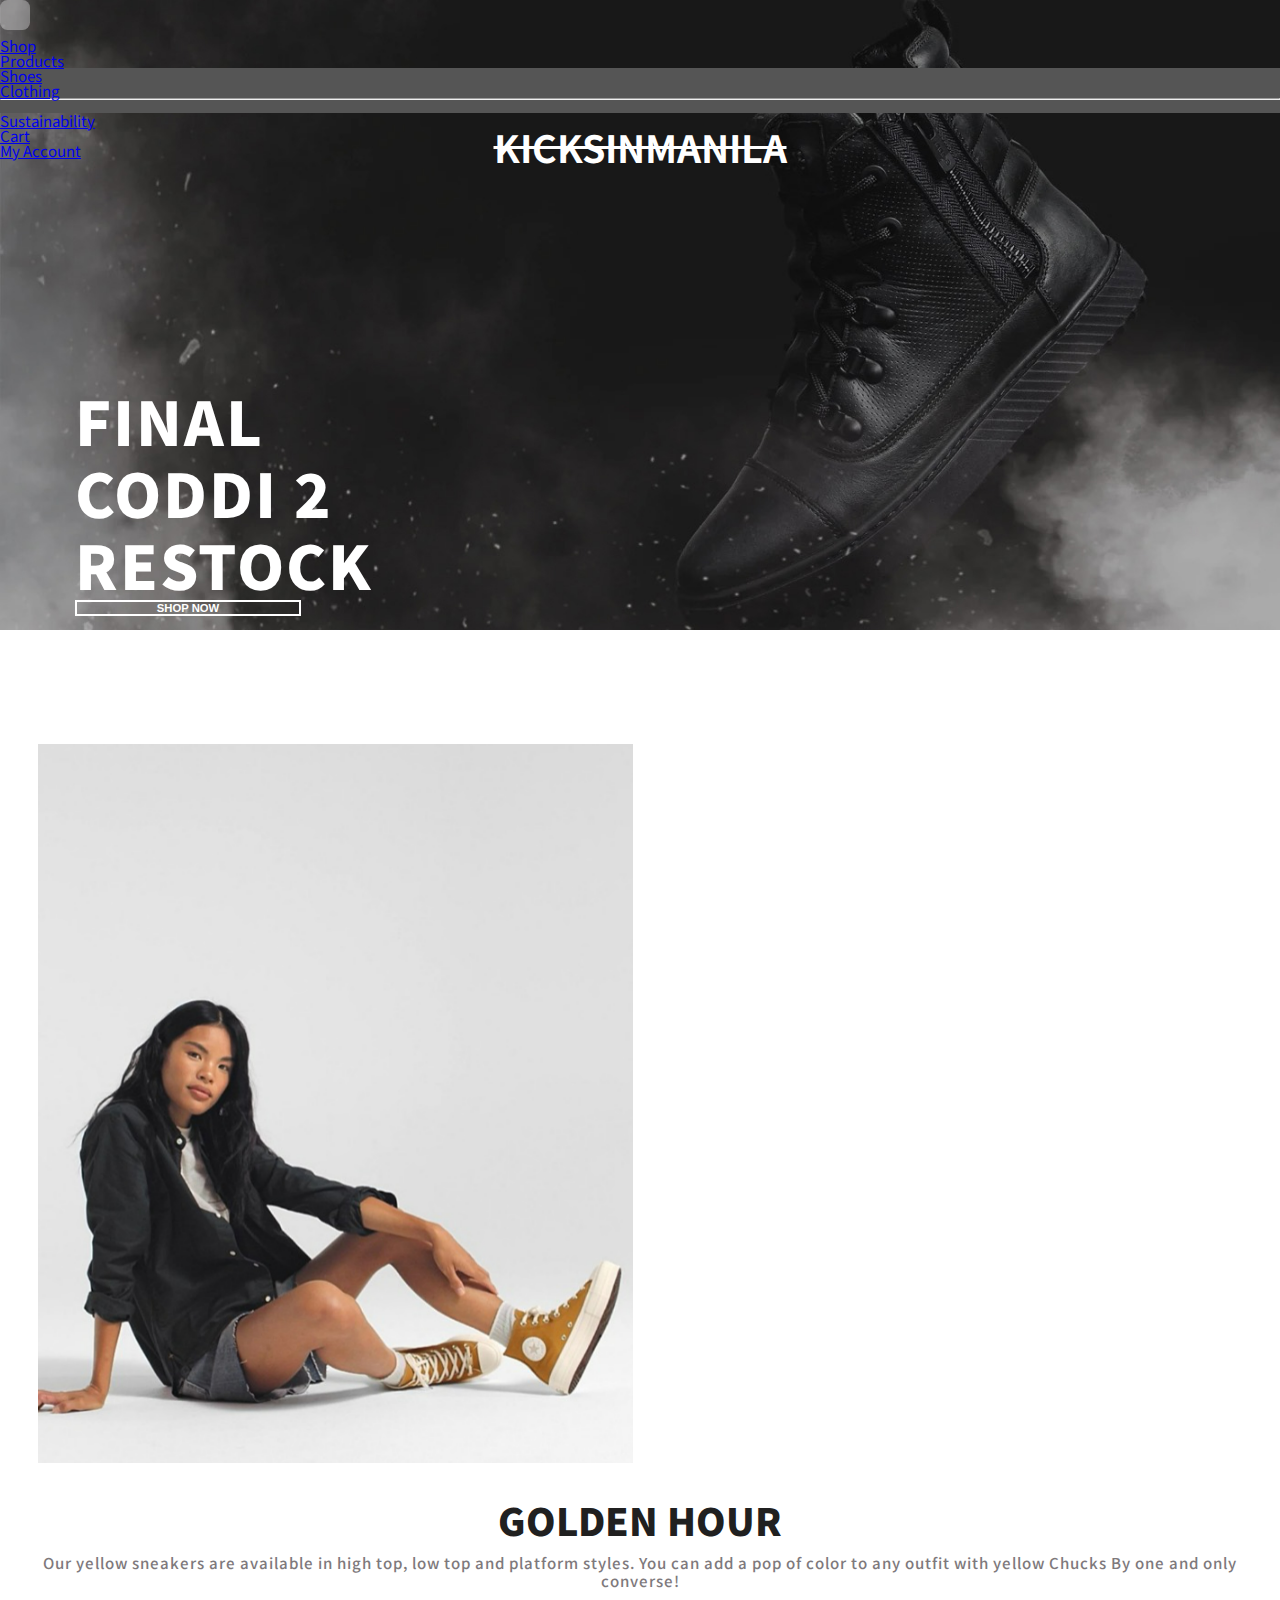
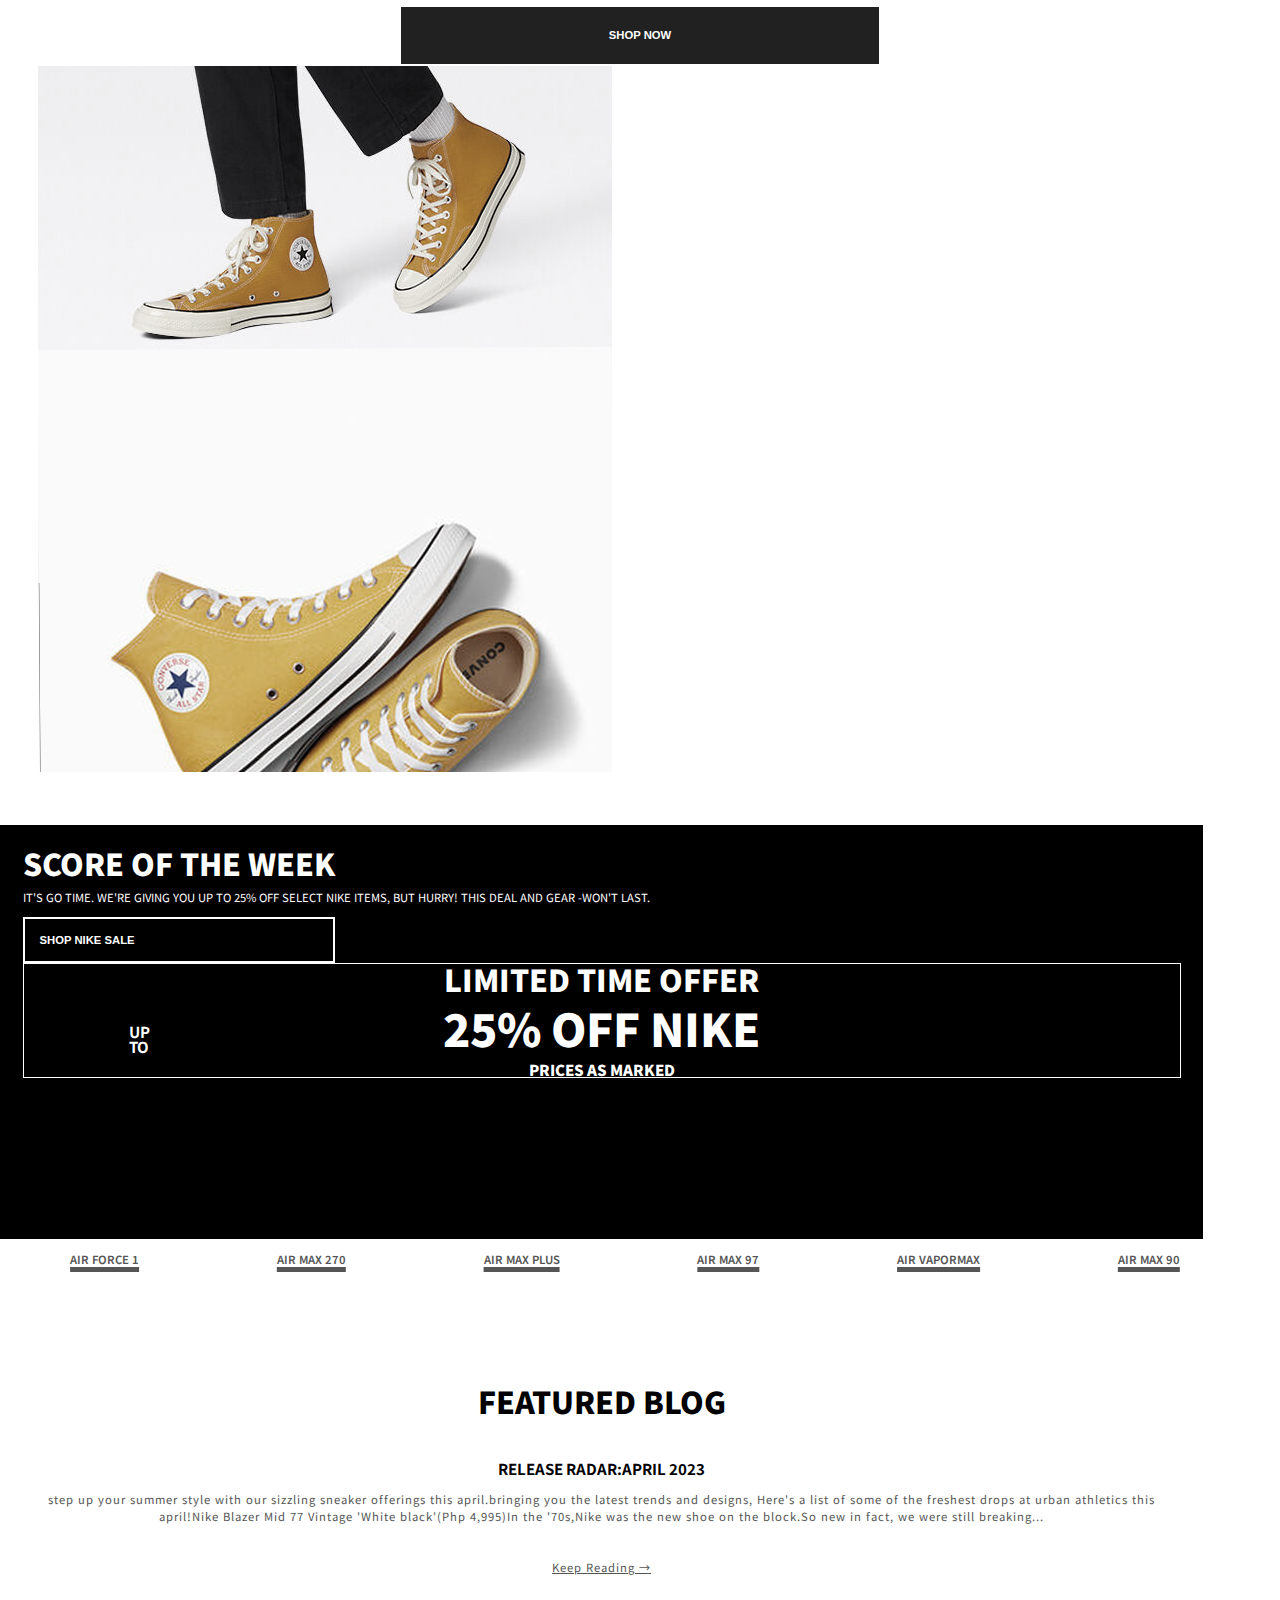
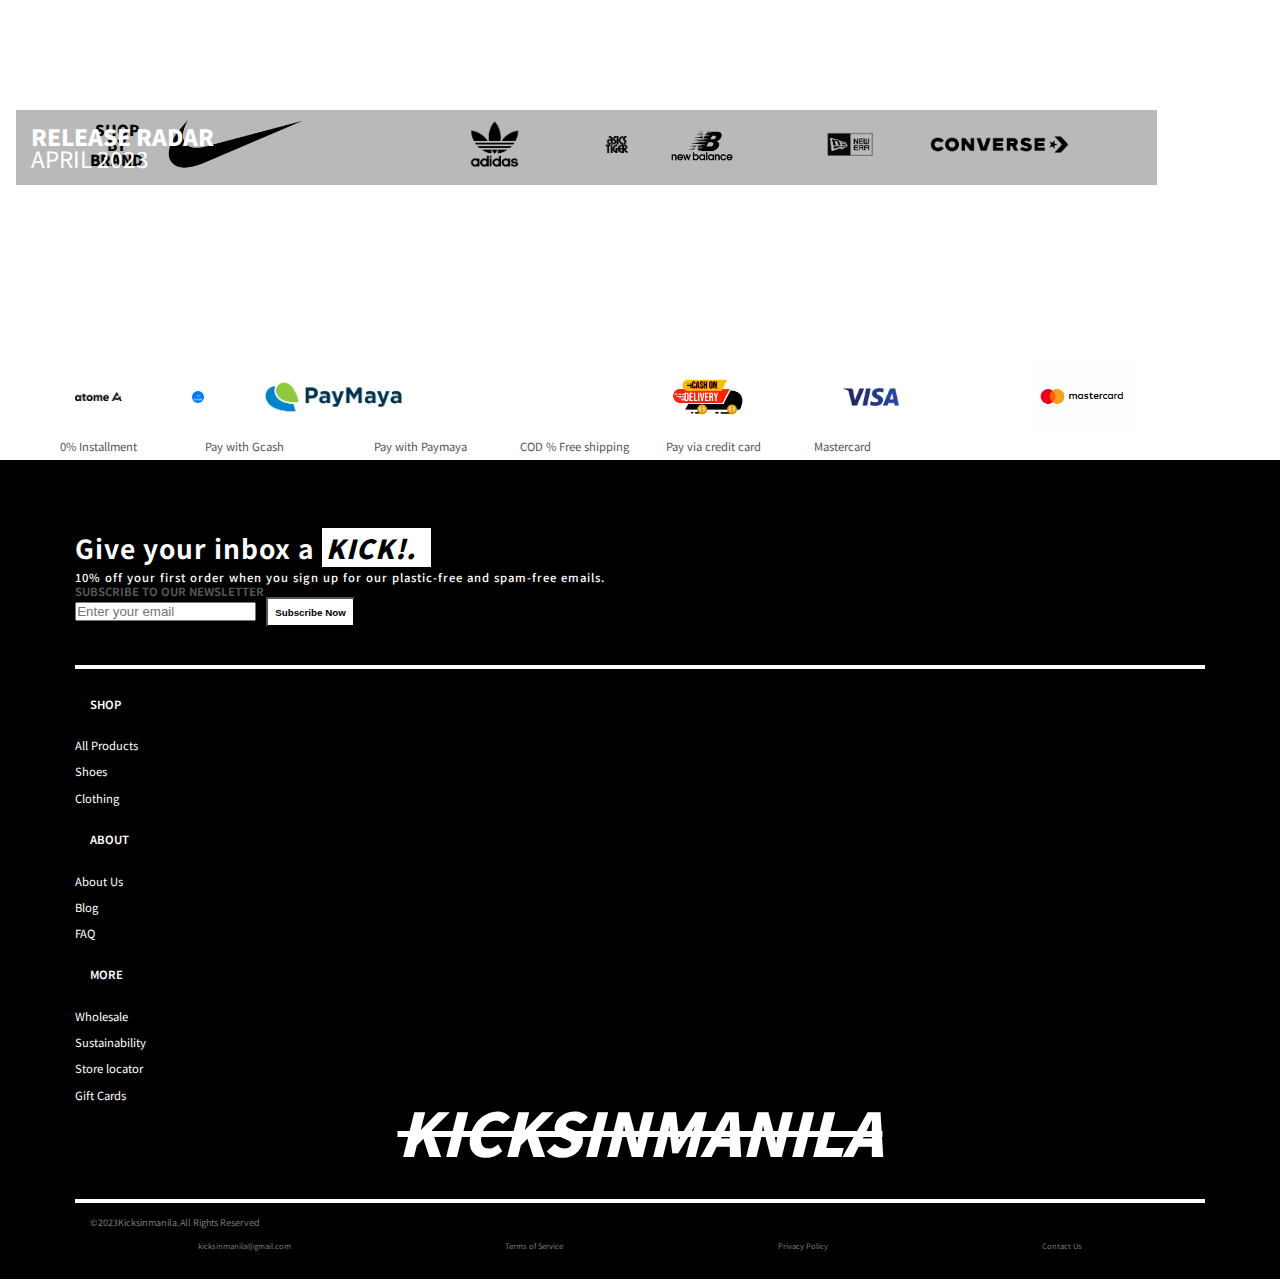
==== index.html @ 6e9308bd "bug fixing" ====
<!DOCTYPE html>
<html lang="en">
  <head>
    <meta charset="UTF-8" />
    <meta http-equiv="X-UA-Compatible" content="IE=edge" />
    <meta name="viewport" content="width=device-width, initial-scale=1.0" />
    <title>KicksInManila</title>
    <link
      href="https://cdn.jsdelivr.net/npm/bootstrap@5.3.0-alpha3/dist/css/bootstrap.min.css"
      rel="stylesheet"
      integrity="sha384-KK94CHFLLe+nY2dmCWGMq91rCGa5gtU4mk92HdvYe+M/SXH301p5ILy+dN9+nJOZ"
      crossorigin="anonymous"
    />
    <link rel="stylesheet" href="/Extra-css/style.css" />
    <link rel="stylesheet" href="/Extra-css/media-queries.css" />
    <link rel="preconnect" href="https://fonts.googleapis.com" />
    <link rel="preconnect" href="https://fonts.gstatic.com" crossorigin />
    <link
      href="https://fonts.googleapis.com/css2?family=Noto+Sans+SC:wght@300;400;500;700;900&display=swap"
      rel="stylesheet"
    />
  </head>
  <body>
    <main>
      <!---HERO-SECTION-->

      <!-- This is a section of HTML code that creates a hero section for a website. It includes an
      image, a navigation bar, a logo, and a call-to-action button. The section is styled using
      Bootstrap classes and custom CSS. -->

      <section class="mb-5 hero-section">
        <img
          src="/img/hero-2-img.png"
          class="img-fluid hero-img hidden2"
          alt="hero-img"
        />
        <img
          src="/img/hero-img.jpg"
          class="img-fluid hero-img hidden"
          alt="hero-img"
        />

        <header>
          <nav class="navbar main-nav navbar-expand-lg">
            <div class="container-fluid px-5 mt-5 nav burger">
              <div class="burger">
                <button
                  class="navbar-toggler hamburger"
                  type="button"
                  data-bs-toggle="collapse"
                  data-bs-target="#navbarSupportedContent"
                  aria-controls="navbarSupportedContent"
                  aria-expanded="false"
                  aria-label="Toggle navigation"
                >
                  <span class="navbar-toggler-icon hamburger1"></span>
                </button>
              </div>
              <div
                class="collapse navbar-collapse burgeritems"
                id="navbarSupportedContent"
              >
                <ul class="navbar-nav nav-links me-auto mb-2 mb-lg-0">
                  <li class="nav-item">
                    <a
                      class="nav-link active text-white"
                      aria-current="page"
                      href="#"
                      >Shop</a
                    >
                  </li>
                  <li class="nav-item dropdown">
                    <a
                      class="nav-link dropdown-toggle text-white pl-5"
                      href="#"
                      role="button"
                      data-bs-toggle="dropdown"
                      aria-expanded="false"
                    >
                      Products
                    </a>
                    <ul class="dropdown-menu dropdowns">
                      <li>
                        <a class="dropdown-item drop" href="#">Shoes</a>
                      </li>
                      <li>
                        <a class="dropdown-item drop" href="#">Clothing</a>
                      </li>
                      <li><hr class="dropdown-divider" /></li>
                    </ul>
                  </li>
                  <li class="nav-item">
                    <a class="nav-link text-white" href="#">Sustainability</a>
                  </li>
                </ul>

                <ul class="navbar-nav nav-links mb-2 mb-lg-0">
                  <li class="nav-item">
                    <a
                      class="nav-link active text-white"
                      aria-current="page"
                      href="#"
                      >Cart</a
                    >
                  </li>
                  <li class="nav-item">
                    <a
                      class="nav-link active text-white"
                      aria-current="page"
                      href="#"
                      >My Account</a
                    >
                  </li>
                </ul>
              </div>
            </div>
          </nav>
        </header>
        <h1 class="logo-brand">kicksinmanila</h1>
        <div class="row intro-container">
          <div class="col-md-6 col-intro">
            <p class="hero-intro">
              final <br />
              coddi 2 <br />
              restock
            </p>
            <button type="button" class="hero-btn btn-primary p-4">
              shop now
            </button>
          </div>
        </div>
      </section>

      <!--SECOND-SECTION-->

      <!-- This is a section of HTML code that creates a second section for a website. It includes two
      images, a heading, a paragraph, and a call-to-action button. The section is styled using
      Bootstrap classes and custom CSS. The purpose of this section is to showcase a specific
      product (yellow sneakers) and encourage users to shop for them. -->

      <section class="second-section container-fluid mb-5">
        <div class="row">
          <div class="col-sm-4 second-sec-img-cont">
            <img src="/img/girl.png" class="img-fluid girl-img" alt="" />
          </div>
          <div class="col-sm-4 mt--5 mid-container">
            <h1 class="mid-h1">golden hour</h1>
            <p>
              Our yellow sneakers are available in high top, low top and
              platform styles. You can add a pop of color to any outfit with
              yellow Chucks By one and only converse!
            </p>
            <button type="button" class="second-sec-btn btn-primary">
              shop now
            </button>
          </div>
          <div class="col-sm-4 second-sec-img-cont">
            <img
              src="/img/yellow-chuck-final.png"
              class="img-fluid girl-img mt-5 Chucks-img pb-5"
              alt=""
            />
          </div>
        </div>
      </section>

      <!-- 3RD-SECTION -->

      <!-- The above code is creating a section with a container-fluid class and two rows. The first row
      has two columns with headings, text, and a button. The second row has six columns with images
      of Nike shoes. Below the rows, there is an unordered list with the names of the shoes. The
      code is likely part of a webpage promoting a Nike sale. -->

      <section>
        <div class="container-fluid thrid-container">
          <div class="row">
            <div class="col-md-6 third-sub-cont">
              <h1>score of the week</h1>
              <p>
                it's go time. We're giving you up to 25% off select Nike items,
                but hurry! This deal and gear -won't last.
              </p>
              <button type="button" class="Third-sec-btn btn-primary">
                shop nike sale
                <ion-icon class="arrow-icon" name="play"></ion-icon>
              </button>
            </div>

            <div class="col-md-6 third-sub-2-cont">
              <h1>limited time offer</h1>
              <span class="span1"
                >up <br />
                to</span
              >
              <p>25% off nike</p>
              <span class="span2">prices as marked</span>
            </div>
          </div>

          <!--@MEDIA-QUERIES-47-EM-HIDE -->

          <div class="row third-sec-hidden">
            <div class="col-2">
              <img
                class="img-fluid img-shoes"
                src="https://static.nike.com/a/images/t_PDP_864_v1/f_auto,b_rgb:f5f5f5/9586f004-25c7-4e72-bef9-6492f6491a4b/air-force-1-07-wb-mens-shoes-txRBM6.png"
                alt=""
              />
            </div>
            <div class="col-2">
              <img
                class="img-shoes"
                src="https://static.nike.com/a/images/t_PDP_1728_v1/f_auto,q_auto:eco/e8e2d037-b69a-4941-9459-0e9b5c6bd50a/air-max-270-go-little-kids-easy-on-off-shoes-7XNmw3.png"
                alt=""
              />
            </div>
            <div class="col-2">
              <img
                class="img-shoes"
                src="https://static.nike.com/a/images/t_PDP_1728_v1/f_auto,q_auto:eco/67720f48-cbdb-4b74-94ad-f79d675cbbe3/air-max-plus-mens-shoes-x9G2xF.png"
                alt=""
              />
            </div>
            <div class="col-2">
              <img
                class="img-shoes"
                src="https://static.nike.com/a/images/t_PDP_864_v1/f_auto,b_rgb:f5f5f5/a47b2ef9-8239-4e82-99fd-e6159c0df489/air-max-97-shoes-EBZrb8.png"
                alt=""
              />
            </div>
            <div class="col-2">
              <img
                class="img-shoes"
                src="https://static.nike.com/a/images/t_PDP_864_v1/f_auto,b_rgb:f5f5f5/427142af-e5b4-4fcf-8390-70eb4d53ecbb/air-vapormax-2023-flyknit-shoes-4LVgjW.png"
                alt=""
              />
            </div>
            <div class="col-2">
              <img
                class="img-shoes"
                src="https://static.nike.com/a/images/t_PDP_864_v1/f_auto,b_rgb:f5f5f5/0f7693fa-355f-4ff5-ae7e-09e143d41ed3/air-max-90-shoes-K0Hf12.png"
                alt=""
              />
            </div>
          </div>
        </div>
        <div class="shoe-name-main-container third-sec-hidden">
          <ul class="shoes-name-cont">
            <li class="shoes-name">air force 1</li>
            <li class="shoes-name">air max 270</li>
            <li class="shoes-name">air max plus</li>
            <li class="shoes-name">air max 97</li>
            <li class="shoes-name">air vapormax</li>
            <li class="shoes-name1">air max 90</li>
          </ul>
        </div>
      </section>

      <!-- LAST-SECTION -->
      <!-- The above code is creating a section with a featured blog and a list of brands to shop by. The
      featured blog includes an image and an article with a "Keep Reading" link. The list of brands
      includes logos for Nike, Adidas, Asics, New Balance, New Era, and Converse. -->

      <section class="container-fluid last-section">
        <h1 class="last-sec-head">featured blog</h1>
        <div class="row">
          <div class="col-md-6 last-sec-1st-cont">
            <p class="release-radar">
              release radar <br />
              <span> April 2023 </span>
            </p>

            <img
              class="img-fluid last-img"
              src="https://s.yimg.com/ny/api/res/1.2/Ad5u5merDc_KuKt4zI0CUA--/YXBwaWQ9aGlnaGxhbmRlcjt3PTk2MDtoPTU3ODtjZj13ZWJw/https://media.zenfs.com/en/spy_453/c7a4c64e194bd751f4ad64356d5538a8"
              alt=""
            />
          </div>
          <div class="col-md-6 last-sec-article">
            <article class="last-sec-article">
              <h1>release radar:april 2023</h1>
              <p>
                step up your summer style with our sizzling sneaker offerings
                this april.bringing you the latest trends and designs, Here's a
                list of some of the freshest drops at urban athletics this
                april!Nike Blazer Mid 77 Vintage 'White black'(Php 4,995)In the
                '70s,Nike was the new shoe on the block.So new in fact, we were
                still breaking...
              </p>
            </article>
            <a class="last-link" href="">Keep Reading &rarr;</a>
          </div>
        </div>
        <div class="row brand-main-cont">
          <h1>shop by brand</h1>
          <div class="col-2 brand-container1">
            <img src="/brand-logos/nike.png" alt="" class="brand-logo" />
          </div>
          <div class="col-2">
            <img
              src="/brand-logos/adidas.png"
              style="width: 40%"
              alt=""
              class="brand-logo"
            />
          </div>
          <div class="col-2">
            <img
              src="/brand-logos/asics.png"
              style="width: 40%"
              alt=""
              class="brand-logo"
            />
          </div>
          <div class="col-2">
            <img src="/brand-logos/N-balance.png" alt="" class="brand-logo" />
          </div>
          <div class="col-2">
            <img src="/brand-logos/new-era.png" alt="" style="width: 70%" />
          </div>
          <div class="col-2">
            <img src="/brand-logos/converse.png" alt="" style="width: 70%" />
          </div>
        </div>
      </section>

      <!-- FOOTER-SECTION -->

      <footer class="main-footer">
        <div class="row mod-main-cont">
          <div class="col-2 footer-mod-cont">
            <img src="/MOD-logo/atome.png" alt="" class="mod-logo" />
          </div>
          <div class="col-2 footer-mod-cont">
            <img
              src="/MOD-logo/gcash.jpeg"
              style="width: 20%; border-radius: 10rem"
              alt=""
              class="mod-logo"
            />
          </div>
          <div class="col-2 footer-mod-cont">
            <img
              src="/MOD-logo/paymaya.png"
              alt=""
              style="width: 40%"
              class="mod-logo"
            />
          </div>

          <div class="col-2 footer-mod-cont">
            <img src="/MOD-logo/cod.png" alt="" class="brand-logo" />
          </div>
          <div class="col-2 footer-mod-cont">
            <img src="/MOD-logo/visa.png" alt="" style="width: 30%" />
          </div>
          <div class="col-2 footer-mod-cont">
            <img src="/MOD-logo/mastercard.png" alt="" style="width: 60%" />
          </div>
        </div>
        <div class="row mod-text-cont">
          <div class="col-2 footer-mod-cont">
            <p style="margin-right: 9rem">0% Installment</p>
          </div>
          <div class="col-2 footer-mod-cont">
            <p style="margin-right: 12rem">Pay with Gcash</p>
          </div>
          <div class="col-2 footer-mod-cont">
            <p style="margin-right: 7rem">Pay with Paymaya</p>
          </div>
          <div class="col-2 footer-mod-cont">
            <p style="margin-right: 5rem">COD % Free shipping</p>
          </div>
          <div class="col-2 footer-mod-cont">
            <p style="margin-right: 7rem">Pay via credit card</p>
          </div>
          <div class="col-2 footer-mod-cont">
            <p>Mastercard</p>
          </div>
        </div>

        <!-- top-sec-footer -->

        <div class="footer-main">
          <div class="row">
            <div class="col-sm-6 footer-intro">
              <h1>
                Give your inbox a <span> <i> kick!.</i></span>
              </h1>
              <p>
                10% off your first order when you sign up for our plastic-free
                and spam-free emails.
              </p>
            </div>

            <div class="col-sm-6">
              <div class="col-sm-12">
                <div class="content">
                  <h2 class="text-white subs-form">
                    SUBSCRIBE TO OUR NEWSLETTER
                  </h2>
                  <div class="input-group">
                    <input
                      type="email"
                      class="form-control"
                      placeholder="Enter your email"
                    />
                    <span class="input-group-btn input-footer">
                      <button class="footer-btn" type="submit">
                        Subscribe Now
                      </button>
                    </span>
                  </div>
                </div>
              </div>
            </div>
          </div>
          <hr class="footer-hr" />

          <!-- mid-sec-footer -->

          <div class="row center-footer">
            <div class="col-2">
              <ul class="list-footer">
                <p>shop</p>
                <li><a href="">All Products</a></li>
                <li><a href="">Shoes</a></li>
                <li><a href="">Clothing</a></li>
              </ul>
            </div>
            <div class="col-2">
              <ul class="list-footer">
                <p>about</p>
                <li><a href="">About Us</a></li>
                <li><a href="">Blog</a></li>
                <li><a href="">FAQ</a></li>
              </ul>
            </div>
            <div class="col-2">
              <ul class="list-footer">
                <p>more</p>
                <li><a href="">Wholesale</a></li>
                <li><a href="">Sustainability</a></li>
                <li><a href="">Store locator</a></li>
                <li><a href="">Gift Cards</a></li>
              </ul>
            </div>
            <div class="col-sm-6 footer-logo-cont">
              <h1 class="footer-logo"><i> kicksinmanila</i></h1>
            </div>
          </div>

          <!-- last-sec-footer -->

          <hr class="footer-hr" />

          <div class="row center-footer">
            <div class="col-sm-6 last-footer-copyright">
              <p>&copy;2023Kicksinmanila.All Rights Reserved</p>
            </div>
            <div class="col-sm-6">
              <ul class="last-footer-links">
                <li><a href="">kicksinmanila@gmail.com</a></li>
                <li><a href="">Terms of Service</a></li>
                <li><a href="">Privacy Policy</a></li>
                <li><a href="">Contact Us</a></li>
              </ul>
            </div>
          </div>
        </div>
      </footer>
    </main>
    <script src="https://unpkg.com/ionicons@4.5.10-0/dist/ionicons.js"></script>
    <script
      src="https://cdn.jsdelivr.net/npm/@popperjs/core@2.11.7/dist/umd/popper.min.js"
      integrity="sha384-zYPOMqeu1DAVkHiLqWBUTcbYfZ8osu1Nd6Z89ify25QV9guujx43ITvfi12/QExE"
      crossorigin="anonymous"
    ></script>
    <script
      src="https://cdn.jsdelivr.net/npm/bootstrap@5.3.0-alpha3/dist/js/bootstrap.min.js"
      integrity="sha384-Y4oOpwW3duJdCWv5ly8SCFYWqFDsfob/3GkgExXKV4idmbt98QcxXYs9UoXAB7BZ"
      crossorigin="anonymous"
    ></script>
  </body>
</html>
---- Extra-css/style.css ----
/*  
---01 TYPOGRAPHY 
FONT SIZE SYSTEM (px)
10 / 12 / 14 / 16 / 18 / 20 / 24 / 30 / 36 / 44 / 52 / 62 / 74 / 86 / 98

---02 COLORS 
-Primary:  black
-Secondary: 
-DARK
-Tint : 
-shades:
-Grays: #555 #333

SHADOWS: 
box-shadow: -4px 17px 14px -4px rgba(0, 0, 0, 0.37);
  -webkit-box-shadow: -4px 17px 14px -4px rgba(0, 0, 0, 0.37);
  -moz-box-shadow: -4px 17px 14px -4px rgba(0, 0, 0, 0.37);
  transition: all 0.5s;

---03 LINE HEIGHTS
DEFAULT:1
1.3

---4 BORDER-RADUIS
DEFAULT:9PX
---5 SHADOWS

---6 FONT WEIGHTS
DEFAULT:400
MEDIUM:500
SEMI-BOLD:600
BOLD:500

---7 GAP
3.1REM
9.6REM
3.REM
1.5REM

---8 WHITESPACE 
SPACING SYSTEM (px)
      2 / 4 / 8 / 12 / 16 / 24 / 32 / 48 / 64 / 80 / 96 / 128

---9 FONT SIZE 
 html default is 62.5% which equals to 10px=1rem
*/

* {
  margin: 0;
  padding: 0;
  box-sizing: border-box;
}

html {
  font-size: 62.5%;
}

body {
  font-family: "Noto Sans SC", sans-serif;
  font-weight: 400;
  line-height: 1;
  color: #555;
}

/*HERO-SECTION*/

/* This is a CSS code defining styles for a hero section of a website. It includes styles for the hero
image, navigation links, logo, introduction text, and a call-to-action button. The `position:
relative` and `position: absolute` properties are used to position the hero image and logo
respectively. The `font-size`, `font-weight`, `text-transform`, `color`, `line-height`,
`letter-spacing`, and `text-decoration` properties are used to style the text elements. The
`max-width`, `margin`, and `display` properties are used to control the layout of the hero section. */

.hamburger {
  padding: 2rem;
  border-radius: 1rem;
  border: none;
  background-color: #ffffff56;
  margin-bottom: 1rem;
}

.hamburger1 {
  font-size: 4rem;
}
.hero-section {
  position: relative;
}
.hero-img {
  position: absolute;
  width: 100vw;
  z-index: -1;
}
.main-nav {
  font-size: 2rem;
}
.nav-links {
  gap: 2rem;
}
.drop {
  font-size: 2rem;
}
.logo-brand {
  text-transform: uppercase;
  font-size: 5rem;
  font-weight: 700;
  display: flex;
  justify-content: center;
  color: #ffffff;
  position: relative;
  text-decoration: line-through;
  bottom: 4rem;
  z-index: -1;
}
.hero-intro {
  color: #ffffff;
  font-size: 8rem;
  font-weight: 900;
  text-transform: uppercase;
  margin-top: 25rem;
  line-height: 1.2;
  letter-spacing: 2px;
}
.intro-container {
  max-width: 120rem;
  margin: 0 auto;
  margin-left: 10rem;
}
.col-intro {
  display: flex;
  flex-flow: column wrap;
}
.hero-btn {
  font-size: 1.5rem;
  width: 25%;
  font-weight: 600;
  border: 2px solid #ffffff;
  color: #ffffff;
  background-color: transparent;
  text-transform: uppercase;
}
.dropdowns {
  background-color: #555;
}

/*SECOND-SECTION*/

/* This is a CSS code defining styles for the second section of a website. It includes styles for the
section's heading, paragraph, and call-to-action button. The `max-width`, `margin`, and `margin-top`
properties are used to control the layout of the section. The `display`, `flex-flow`, `text-align`,
`justify-content`, `align-items`, and `gap` properties are used to control the layout of the
elements within the section. The `font-size`, `font-weight`, `color`, `letter-spacing`, and
`line-height` properties are used to style the text elements. The `width`, `padding`, `border`,
`color`, `background-color`, and `text-transform` properties are used to style the call-to-action
button. */

.second-section {
  max-width: 160rem;
  margin: 0 auto;
  margin-top: 20rem;
}
.mid-container {
  display: flex;
  flex-flow: column wrap;
  text-align: center;
  justify-content: center;
  align-items: center;
  gap: 2rem;
  margin-top: 5rem;
}
.mid-h1 {
  text-transform: uppercase;
  font-size: 5rem;
  font-weight: 900;
  color: rgb(32, 32, 32);
}
.mid-container p {
  font-size: 2rem;
  color: rgb(126, 121, 124);
  letter-spacing: 1px;
  line-height: 1.2;
  font-weight: 500;
}

.second-sec-btn {
  font-size: 1.5rem;
  width: 40%;
  padding: 3rem;
  font-weight: 600;
  border: 2px solid #ffffff;
  color: #ffffff;
  background-color: #000000de;
  text-transform: uppercase;
}

/* 3RD-SECTION */

/* This is a CSS code defining styles for the third section of a website. It includes styles for the
section's heading, paragraph, call-to-action button, and images. The `padding`, `background-color`,
`max-width`, and `margin-bottom` properties are used to control the layout of the section. The
`display`, `flex-flow`, `align-items`, `justify-content`, `position`, `border`, `gap`,
`text-transform`, `font-weight`, `font-size`, `color`, `line-height`, `padding`, `align-self`,
`text-decoration`, `margin-right`, and `list-style` properties are used to control the layout and
style of the elements within the section. */

.thrid-container {
  padding: 3rem;
  background-color: #000000;
  max-width: 165rem;
  margin-bottom: 2rem;
  margin-top: 7rem;
}
.third-sub-cont h1 {
  text-transform: uppercase;
  font-weight: 900;
  font-size: 4rem;
}
.third-sub-cont p,
h1 {
  color: #ffffff;
}
.third-sub-cont p {
  text-transform: uppercase;
  font-weight: 400;
  font-size: 1.5rem;
  padding: 1.5rem 15rem 1.5rem 0;
  line-height: 1.5;
}
.Third-sec-btn {
  font-size: 1.5rem;
  width: 25%;
  padding: 2rem;
  font-weight: 600;
  border: 2px solid #ffffff;
  color: #ffffff;
  background-color: #000000de;
  text-transform: uppercase;
  display: flex;
  align-items: center;
  gap: 0.5rem;
}
.arrow-icon {
  font-size: 2rem;
  padding-left: 0.5rem;
}
.third-sub-2-cont {
  display: flex;
  flex-flow: column wrap;
  align-items: center;
  justify-content: center;
  position: relative;
  border: solid 1px #ffffff;
}
.third-sub-2-cont h1 {
  text-transform: uppercase;
  font-weight: 900;
  font-size: 4rem;
}
.third-sub-2-cont p {
  text-transform: uppercase;
  font-weight: 400;
  font-size: 1.5rem;
  color: #ffffff;
  line-height: 1.5;
  align-self: center;
  font-size: 6rem;
  font-weight: 900;
}
.span1 {
  position: absolute;
  left: 15.5rem;
  top: 9rem;
  color: #ffffff;
  font-size: 2rem;
  text-transform: uppercase;
  font-weight: 700;
}
.span2 {
  color: #ffffff;
  font-size: 2rem;
  text-transform: uppercase;
  font-weight: 900;
}
.banner {
  color: #ffffff;
  width: 100%;
  border: solid 1px #ffffff;
  text-transform: uppercase;
  font-weight: 900;
  font-size: 2rem;
  padding: 0.5rem;
}
.img-shoes {
  margin-top: 3rem;
  width: 100%;
}
.shoes-name-cont {
  display: flex;
  list-style: none;
  justify-content: space-evenly;
  gap: 5rem;
}
.shoes-name-cont li {
  text-align: center;
  margin-right: 4rem;
  font-size: 1.5rem;
  text-decoration: underline 5px;
  text-transform: uppercase;
  font-weight: 600;
  margin-bottom: 5rem;
}

/* LAST-SECTION */
.last-section {
  max-width: 160rem;
  margin-bottom: 5rem;
  margin-top: 7rem;
}
.last-sec-head {
  font-size: 4rem;
  color: #000000;
  text-transform: uppercase;
  font-weight: 900;
  text-align: center;
  padding: 4rem;
}
.last-sec-article {
  display: flex;
  flex-flow: column wrap;
  align-items: center;
  justify-content: center;
}
.last-sec-article h1 {
  color: #000000;
  text-transform: uppercase;
  font-weight: 700;
  padding: 2rem;
}
.last-sec-article p {
  padding: 0 4rem 0 4rem;
  font-size: 1.5rem;
  line-height: 1.5;
  letter-spacing: 1px;
  text-align: center;
  color: #555;
}

.last-link {
  color: #555;
  font-size: 1.5rem;
  margin: 5rem;
  letter-spacing: 1px;
}
.last-sec-1st-cont {
  display: flex;
  justify-content: flex-end;
  position: relative;
}
.last-img {
  position: absolutez;
}
.release-radar {
  background-color: #00000046;
  font-size: 3rem;
  text-transform: uppercase;
  font-weight: 900;
  width: 95%;
  left: 2rem;
  top: 35rem;
  position: absolute;
  color: #ffffff;
  border: solid 1px #ffffff;
  padding: 2rem;
}
.release-radar span {
  font-weight: 400;
}
.brand-logo {
  width: 50%;
}
.brand-main-cont {
  display: flex;
  margin: 10rem 10rem 5rem 10rem;
  align-items: center;
}
.brand-main-cont h1 {
  text-align: center;
  color: #000000;
  text-transform: uppercase;
  font-weight: 900;
  padding: 2rem;
}

/* FOOTER-SECTION */
.main-footer {
  margin-top: 20rem;
}
.mod-logo {
  width: 40%;
}
.mod-main-cont {
  display: flex;
  margin: 10rem 10rem 0 10rem;
  align-items: center;
}
.mod-text-cont {
  text-align: center;
  display: flex;
  margin: 0 15rem 1rem 8rem;
  align-items: center;
}
.footer-mod-cont p {
  font-size: 1.5rem;
}
.footer-intro h1 {
  color: #ffffff;
  font-weight: 700;
  font-size: 3.5rem;
  margin-bottom: 1rem;
  letter-spacing: 1px;
}
.footer-intro span {
  text-transform: uppercase;
  font-weight: 900;
  color: #000000;
  padding-right: 2rem;
  padding-left: 0.5rem;
  background-color: #ffffff;
}
.footer-intro p {
  color: #ffffff;
  font-weight: 500;
  font-size: 1.5rem;
  letter-spacing: 1px;
  line-height: 1.5;
  padding: 0 30rem 0 0;
}
.footer-main {
  background-color: #000000;
  padding: 10rem 10rem 2rem 10rem;
}
.footer-hr {
  border: solid 2px #ffffff;
  margin: 5rem 0 0 0;
}
.footer-btn {
  background-color: #ffffff;
  padding: 1rem;
  margin-left: 1rem;
  font-size: 1.3rem;
  font-weight: 900;
}
.subs-form {
  font-weight: 700;
}
.list-footer {
  display: flex;
  flex-flow: column wrap;
  color: #ffffff;
  list-style: none;
  gap: 2rem;
}
.list-footer p {
  margin: 4rem 2rem 2rem 2rem;
  font-size: 1.5rem;
  text-transform: uppercase;
  font-weight: 600;
}
.list-footer li a {
  text-decoration: none;
  font-size: 1.5rem;
  color: #ffffff;
}

.footer-logo {
  text-transform: uppercase;
  font-weight: 900;
  font-size: 8rem;
  text-decoration: line-through;
}
.footer-logo-cont {
  display: flex;
  justify-content: center;
  align-items: center;
}

.last-footer-copyright p {
  margin: 2rem;
  font-size: 1.2rem;
  color: #ffffff7d;
}
.last-footer-links {
  display: flex;
  list-style: none;
  justify-content: space-around;
  margin: 2rem;
}
.last-footer-links li a {
  text-decoration: none;
  color: #ffffff7d;
}
---- Extra-css/media-queries.css ----
/*******************
     BELOW 2724PX (small laptops)
   *********************/
@media (max-width: 107em) {
  .hidden2 {
    display: none;
  }
}

@media (max-width: 103em) {
  .second-section {
    max-width: 160rem;
    margin: 0 auto;
    margin-top: 17rem;
    
  }
  .thrid-container {
    padding: 3rem;
    background-color: #000000;
    max-width: 160rem;
    margin-bottom: 2rem;
    margin-top: 7rem;
  }
  .span1 {
    top: 8rem;
   left: 14rem;
  }
  .Third-sec-btn {
    
    width: 27%;
    

  }
  .hidden2 {
    display: none;
  }
  
}

@media (max-width: 100em) {

  html {
    font-size: 60%;
  }
  .hidden2 {
    display: none;
  }

}
 @media (max-width: 95em) {
  
  html {
    font-size: 55%;
  }
  .hidden2 {
    display: none;
  }

}

@media (max-width: 87em) {
  
  html {
    font-size: 50%;
  }
  .hidden2 {
    display: none;
  }

}

@media (max-width: 80em) {
  
  html {
    font-size: 47%;
  }
  .hidden2 {
    display: none;
  }

}

@media (max-width: 73em) {
  
  html {
    font-size: 42%;
  }

  .hidden2 {
    display: none;
  }
}



@media (max-width: 65em) {
  
  html {
    font-size: 38%;
  }
  .hidden2 {
    display: none;
  }

}

@media (max-width: 61em) {
  
  html {
    font-size: 35%;
  }
  .burger {
    display: flex;
    justify-content: flex-end;
    margin-left: 70%;
  }
  .burgeritems {
    margin-left: 30rem ;
    position: relative;
  }
  .logo-brand {
    right: 65rem;
    bottom: 10rem;
  }
  .hidden2 {
    display: none;
  }
}



@media (max-width: 58em) {
  
  html {
    font-size: 30%;
  }
  .burger {
    display: flex;
    justify-content: flex-end;
    margin-left: 70%;
  }
  .burgeritems {
    margin-left: 30rem ;
    position: relative;
  }
  .hidden2 {
    display: none;
  }
}

@media (max-width: 47.9em) {
  
  html {
    font-size: 25%;
}

.hero-intro {
  font-size: 9rem;
}
 .hero-btn {
  font-size: 4rem;
 }
 .intro-container {
  max-width: 120rem;
  margin: 0 auto;
  margin-left: 10rem;
  position: relative;
  bottom: 5rem;
}
 .logo-brand {
  font-size: 8rem;
  right: 55rem;
 }
 .third-sub-cont {
  display: flex;
  flex-flow: column wrap;
  align-items: center;
  margin: 6rem 0 6rem 0;
 }

 .thrid-container {
  padding: 3rem;
  background-color: #000000;
  max-width: 150rem;
  margin-bottom: 2rem;
  margin-top: 7rem;
}
.third-sub-cont p {
  text-transform: uppercase;
  font-weight: 400;
  font-size: 1.5rem;
  padding: 1.5rem 1rem 1.5rem 0;
  line-height: 1.5;
}
.Third-sec-btn {
  font-size: 1.5rem;
  width: 15%;
  padding: 2rem;
}
.third-sub-2-cont {
  display: flex;
  justify-content: center;
  max-width: 100rem;
  margin: 0 auto;
  padding: 3rem;
}
.span1 {
  top: 10rem;
 left: 25rem;
}

.shoe-name-main-container{
  max-width: 80%;
  margin: 0 auto;
}
.release-radar {
  background-color: #00000046;
  font-size: 3rem;
  text-transform: uppercase;
  font-weight: 900;
  width: 95%;
  left: 4rem;
  top: 75rem;
  position: absolute;
  color: #ffffff;
  border: solid 1px #ffffff;
  padding: 5rem;
}
.hidden2 {
  display: none;
}
}


@media (max-width: 35em) {
  html {
    font-size: 20%;
  }
  .second-section {
    margin-top: 70rem;
  }
  .hidden {
    display: none;
  }
  .hidden2 {
    display:inline;
    position: absolute;
    height: 100vh;
    width: 100vw;
    z-index: -1;
  }
  
  .hero-intro {
    font-size: 15rem;
   
  }
  .intro-container {
    top: 30rem;
  }

  .girl-img {
    width: 50vw;
  }
  .second-sec-img-cont {
    display: flex;
    justify-content: center;
  }
  .mid-container {
    gap: 2rem;
    margin: 5rem 0 5rem 0;
  }
  .mid-container p  {
    padding: 0 40rem 0 40rem;
  }
}
@media (max-width: 29em) {
  html {
    font-size: 20%;
  }
  .girl-img {
    width: 90vw;
  }
  .third-sec-hidden {
    display: none;
  }
  .thrid-container {
    max-width: 130rem;
  }
  .mid-h1 {
    font-size:10rem;
  }
  .mid-container p {
    font-size: 3rem;
    padding: 5rem;
  }
  .second-sec-btn {
    font-size: 4rem;
  }
  .center-footer {
    display: flex;
    justify-content: center;
  }
  .last-footer-copyright {
    text-align: center;
  }

  .footer-intro p{
    font-size: 3rem;
    margin-bottom: 4rem;
  }
  .footer-intro h1{
    font-size: 5rem;
  }
  .input-footer {
    width:50%;
  }
  .release-radar {
    font-size: 5rem;
    top: 60rem;
  }
  .last-sec-article h1 {
    font-size: 5rem;
    margin-top: 5rem;
  }
  .last-sec-article p{
    font-size: 2.5rem;
   
  }
  .last-link {
    font-size: 2.5rem;
  }
  .logo-brand {
    right: 30rem;
    bottom: 10rem;
  }

}
    /* second-section 
  }
  .second-section {
    max-width: 150rem;
    margin: 0 auto;
    margin-top: 20rem;
  }
  .second-sec-img-cont {
    display: flex;
    justify-content: center;
  }
  /* last-section *
  .last-section {
    max-width: 160rem;
    margin: 7rem auto 5rem auto;
  }
  .last-sec-1st-cont {
    display: flex;
    justify-content: center;
    position: relative;
  }
  .release-radar {
    width: 72%;
    left: 11rem;
    top: 25rem;
  }
  .thrid-container {
    max-width: 165rem;
  }
}
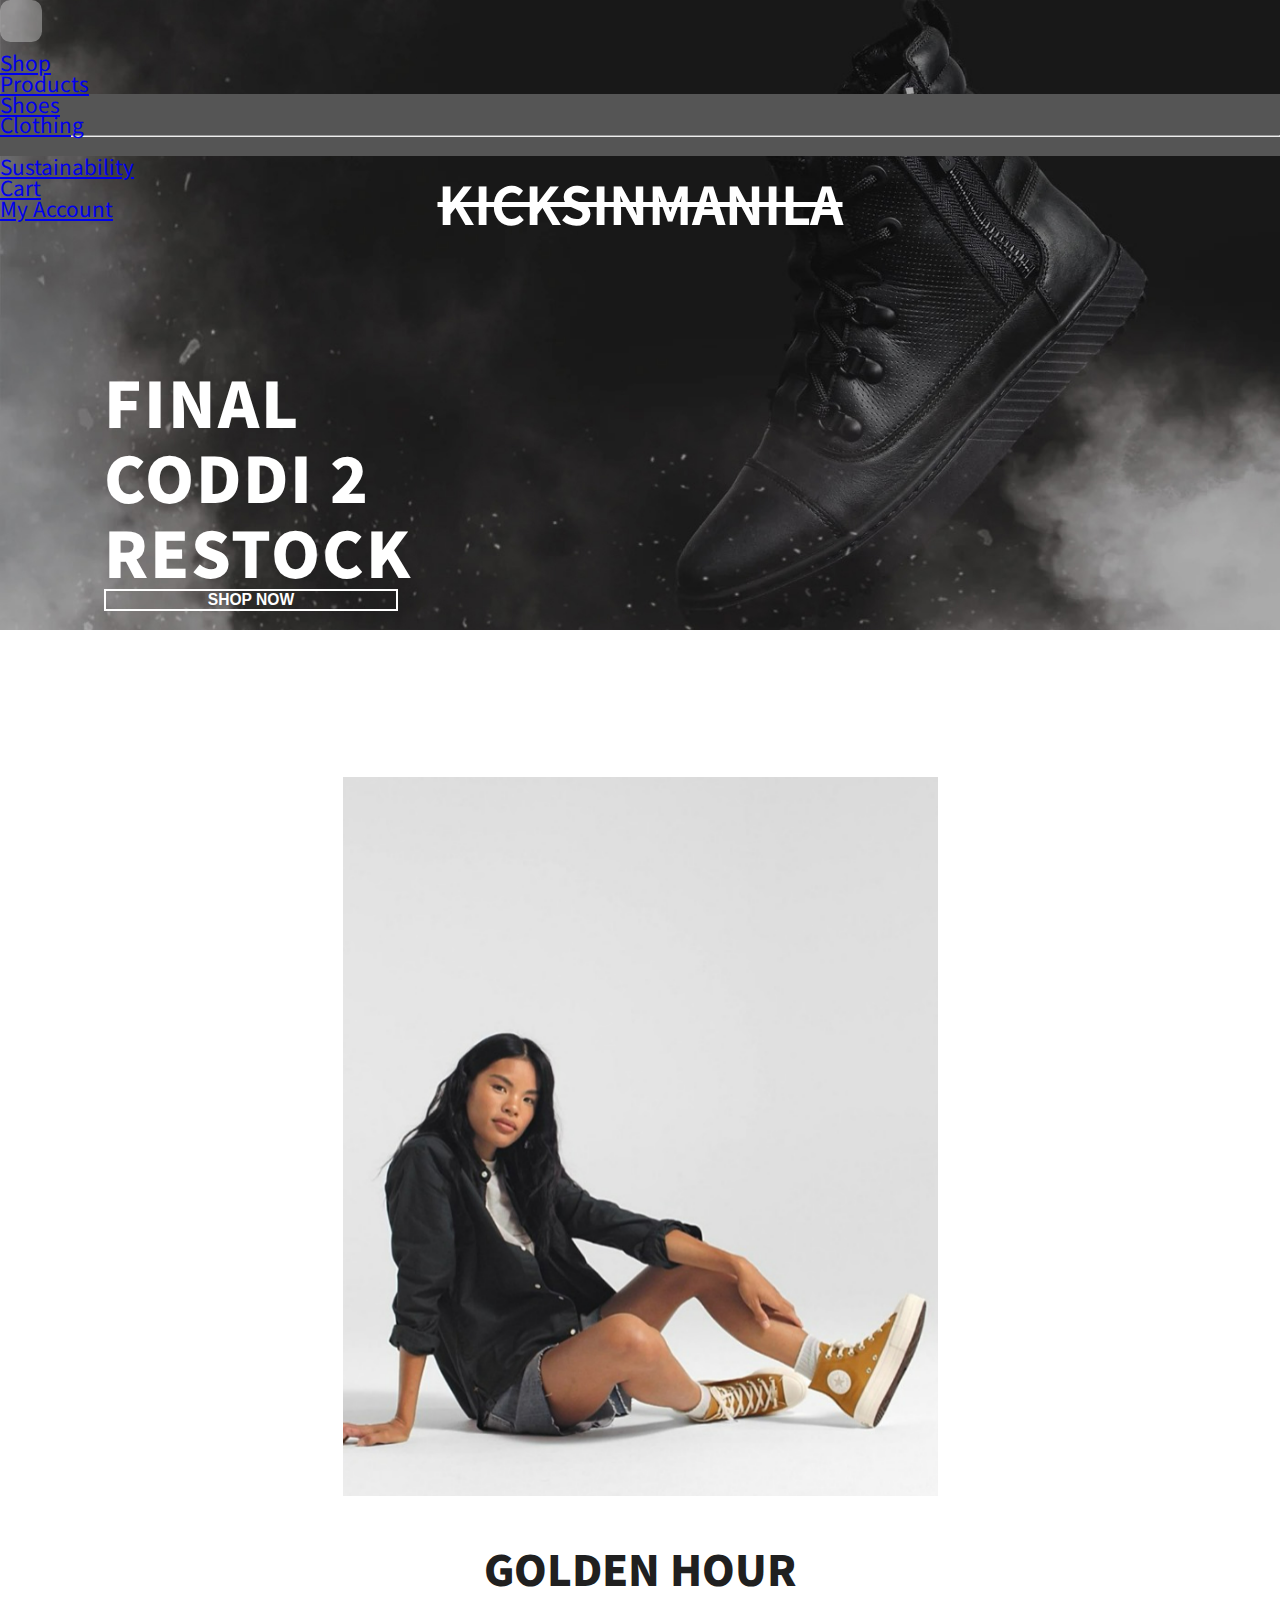
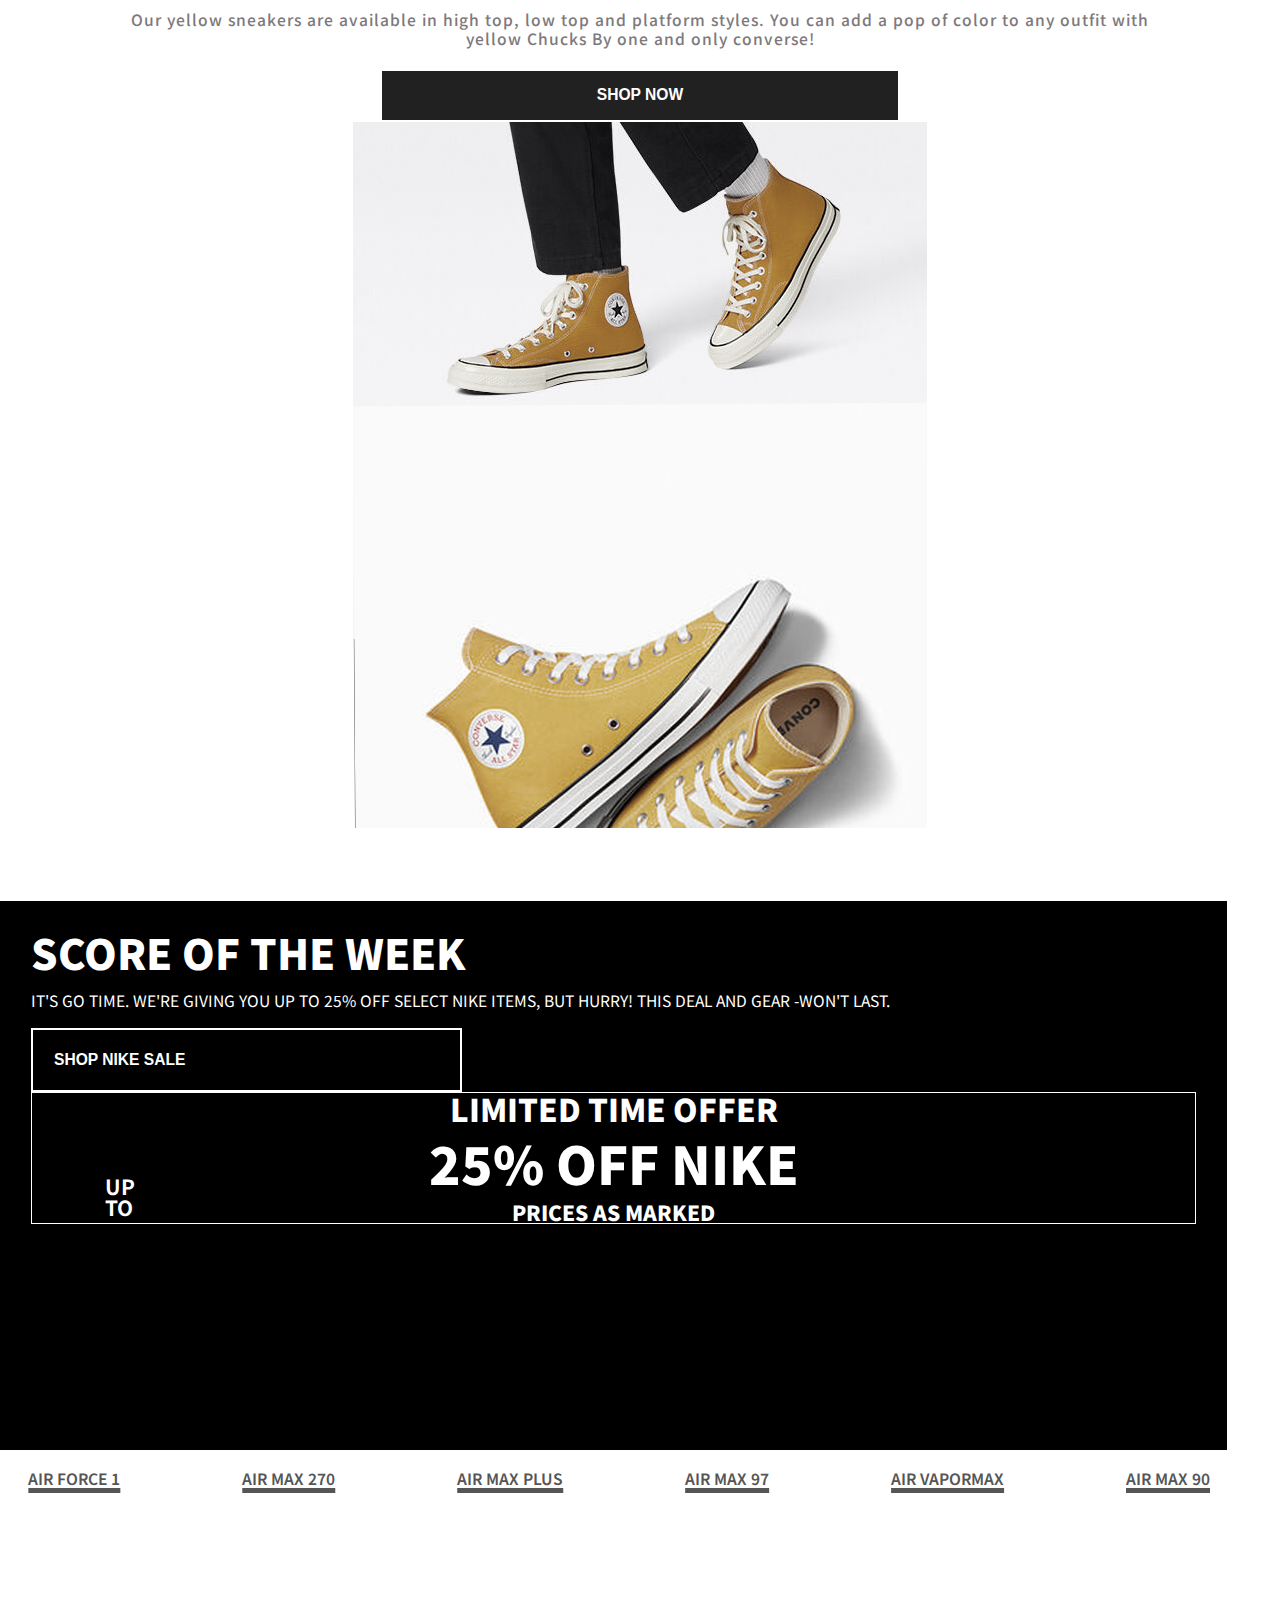
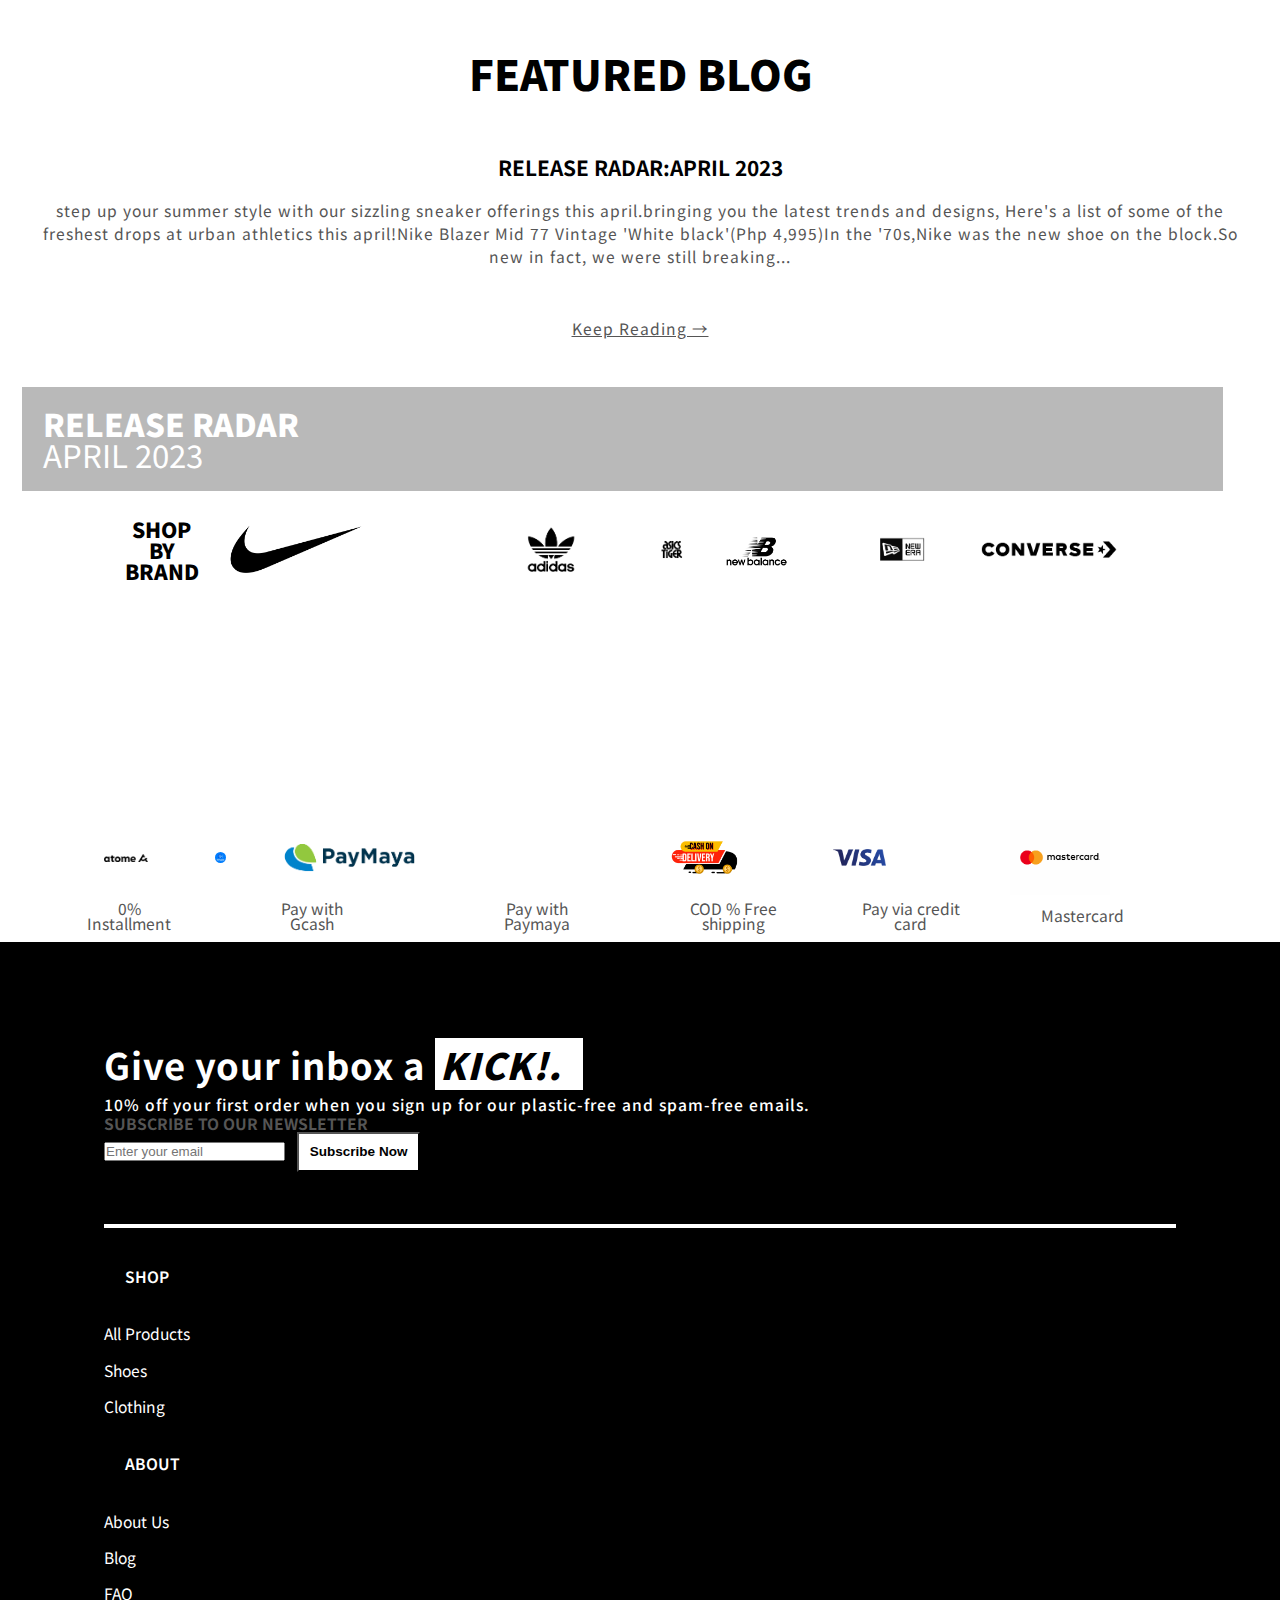
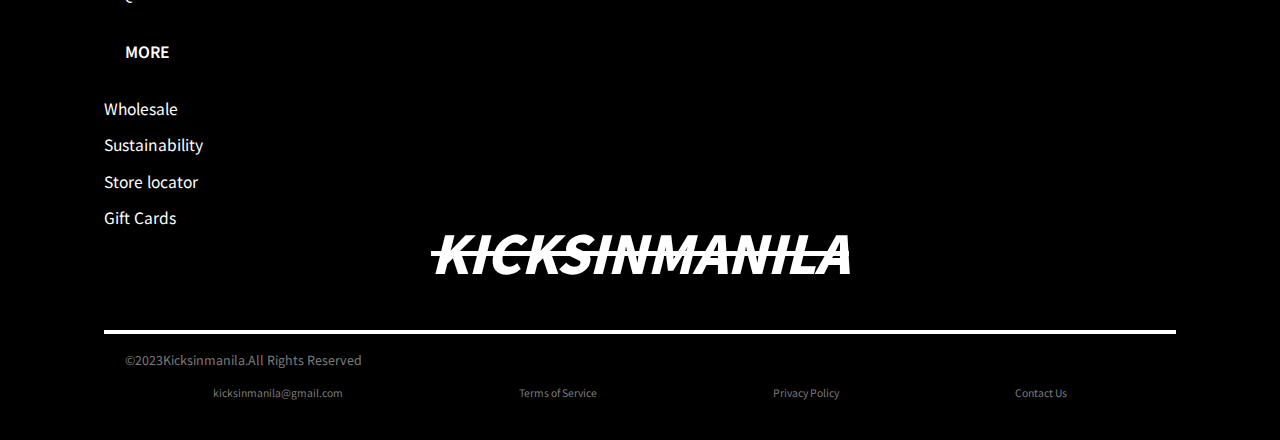
==== commit abcfedc9: "responsive update" ====
--- a/index.html
+++ b/index.html
@@ -11,6 +11,7 @@
       integrity="sha384-KK94CHFLLe+nY2dmCWGMq91rCGa5gtU4mk92HdvYe+M/SXH301p5ILy+dN9+nJOZ"
       crossorigin="anonymous"
     />
+    <link rel="icon" href="/img/favicon.png" />
     <link rel="stylesheet" href="/Extra-css/style.css" />
     <link rel="stylesheet" href="/Extra-css/media-queries.css" />
     <link rel="preconnect" href="https://fonts.googleapis.com" />
@@ -140,10 +141,10 @@
 
       <section class="second-section container-fluid mb-5">
         <div class="row">
-          <div class="col-sm-4 second-sec-img-cont">
+          <div class="col-md-4 second-sec-img-cont">
             <img src="/img/girl.png" class="img-fluid girl-img" alt="" />
           </div>
-          <div class="col-sm-4 mt--5 mid-container">
+          <div class="col-md-4 mt--5 mid-container">
             <h1 class="mid-h1">golden hour</h1>
             <p>
               Our yellow sneakers are available in high top, low top and
@@ -154,7 +155,7 @@
               shop now
             </button>
           </div>
-          <div class="col-sm-4 second-sec-img-cont">
+          <div class="col-md-4 second-sec-img-cont">
             <img
               src="/img/yellow-chuck-final.png"
               class="img-fluid girl-img mt-5 Chucks-img pb-5"
@@ -383,7 +384,7 @@
 
         <div class="footer-main">
           <div class="row">
-            <div class="col-sm-6 footer-intro">
+            <div class="col-md-6 footer-intro">
               <h1>
                 Give your inbox a <span> <i> kick!.</i></span>
               </h1>
@@ -393,8 +394,8 @@
               </p>
             </div>
 
-            <div class="col-sm-6">
-              <div class="col-sm-12">
+            <div class="col-md-6">
+              <div class="col-md-12">
                 <div class="content">
                   <h2 class="text-white subs-form">
                     SUBSCRIBE TO OUR NEWSLETTER
@@ -445,7 +446,7 @@
                 <li><a href="">Gift Cards</a></li>
               </ul>
             </div>
-            <div class="col-sm-6 footer-logo-cont">
+            <div class="col-md-6 footer-logo-cont">
               <h1 class="footer-logo"><i> kicksinmanila</i></h1>
             </div>
           </div>
@@ -455,10 +456,10 @@
           <hr class="footer-hr" />
 
           <div class="row center-footer">
-            <div class="col-sm-6 last-footer-copyright">
+            <div class="col-md-6 last-footer-copyright">
               <p>&copy;2023Kicksinmanila.All Rights Reserved</p>
             </div>
-            <div class="col-sm-6">
+            <div class="col-md-6">
               <ul class="last-footer-links">
                 <li><a href="">kicksinmanila@gmail.com</a></li>
                 <li><a href="">Terms of Service</a></li>
--- a/Extra-css/media-queries.css
+++ b/Extra-css/media-queries.css
@@ -1,13 +1,798 @@
-/*******************
-     BELOW 2724PX (small laptops)
-   *********************/
+@media (max-width: 172em) {
+  html {
+    font-size: 100%;
+  }
+  .hidden2 {
+    display: none;
+  }
+  .second-sec-img-cont {
+    display: flex;
+    justify-content: center;
+  }
+  .release-radar {
+    
+    width: 70%;
+    left: 21.5rem;
+    top: 25rem;
+    position: absolute;
+  
+  }
+}
+
+@media (max-width: 160em) {
+  html {
+    font-size: 100%;
+  }
+  .hidden2 {
+    display: none;
+  }
+  .second-sec-img-cont {
+    display: flex;
+    justify-content: center;
+  }
+  .thrid-container {
+    padding: 3rem;
+    background-color: #000000;
+    max-width: 150rem;
+    margin-bottom: 2rem;
+    margin-top: 7rem;
+  }
+  .Third-sec-btn {
+    width: 30%;
+  } 
+  .span1 {
+    top: 8rem;
+   left: 12rem;
+  }
+  .last-sec-1st-cont {
+    display: flex;
+    justify-content: center;
+    position: relative;
+  }
+  .release-radar {
+    width: 70%;
+    left: 12rem;
+    top: 25rem;
+    position: absolute;
+  
+  }
+}
+
+@media (max-width: 153em) {
+  html {
+    font-size: 90%;
+  }
+  .hidden2 {
+    display: none;
+  }
+  .release-radar {
+    width: 80%;
+    left: 8rem;
+    top: 28rem;
+    position: absolute;
+  }
+}
+
+@media (max-width: 147em) {
+  html {
+    font-size: 90%;
+  }
+  .hidden2 {
+    display: none;
+  }
+  .release-radar {
+    width: 80%;
+    left: 8rem;
+    top: 28rem;
+    position: absolute;
+  }
+  .thrid-container {
+    padding: 3rem;
+    background-color: #000000;
+    max-width: 155rem;
+    margin-bottom: 2rem;
+    margin-top: 7rem;
+  }
+  .col-intro  {
+    position: relative;
+    bottom: 5rem;
+  }
+  .span1 {
+    top: 8rem;
+   left: 13rem;
+  }
+}
+
+@media (max-width: 138em) {
+  html {
+    font-size: 90%;
+  }
+  .hidden2 {
+    display: none;
+  }
+  .release-radar {
+    width: 82%;
+    left: 7rem;
+    top: 28rem;
+    position: absolute;
+  }
+  .thrid-container {
+    max-width: 150rem;
+    margin-bottom: 2rem;
+    
+  }
+  .second-section {
+    max-width: 145rem;
+    margin: 0 auto;
+    margin-top: 15rem;
+  }
+  .span1 {
+    top: 8rem;
+   left: 12rem;
+   margin-right: 1rem;
+  }
+}
+
+@media (max-width: 131em) {
+  html {
+    font-size: 85%;
+  }
+  .hidden2 {
+    display: none;
+  }
+  .release-radar {
+    width: 85%;
+    left: 6rem;
+    top: 29rem;
+    position: absolute;
+  }
+  .thrid-container {
+    max-width: 150rem;
+    margin-bottom: 2rem;
+    
+  }
+  .second-section {
+    max-width: 145rem;
+    margin: 0 auto;
+    margin-top: 15rem;
+    
+  }
+  
+}
+
+
+@media (max-width: 122em) {
+  html {
+    font-size: 85%;
+  }
+  .hidden2 {
+    display: none;
+  }
+  .release-radar {
+    width: 94%;
+    left: 2rem;
+    top: 28rem;
+    position: absolute;
+  }
+  .thrid-container {
+    max-width: 135rem;
+    margin-bottom: 2rem;
+    
+  }
+  .second-section {
+    max-width: 135rem;
+    margin: 0 auto;
+    margin-top: 15rem;
+  }
+  .span1 {
+    top: 8rem;
+   left: 8rem;
+   margin-right: 1rem;
+  }
+  .Third-sec-btn {
+    width: 31%;
+  } 
+  .col-intro  {
+    position: relative;
+    bottom: 10rem;
+  }
+}
+
+@media (max-width: 110em) {
+  html {
+    font-size: 85%;
+  }
+  .hidden2 {
+    display: none;
+  }
+  .release-radar {
+    width: 94%;
+    left: 2rem;
+    top: 26rem;
+    position: absolute;
+  }
+  .thrid-container {
+    max-width: 125rem;
+    margin-bottom: 2rem;
+    
+  }
+  .second-section {
+    max-width: 120rem;
+    margin: 0 auto;
+  }
+  .span1 {
+    top: 8rem;
+   left: 6rem;
+   margin-right: 1rem;
+  }
+  .Third-sec-btn {
+    width: 34%;
+  } 
+  .col-intro  {
+    position: relative;
+    bottom: 16rem;
+  }
+}
+
+@media (max-width: 101em) {
+  html {
+    font-size: 70%;
+  }
+  .hidden2 {
+    display: none;
+  }
+  .release-radar {
+    width: 94%;
+    left: 2rem;
+    top: 30rem;
+    position: absolute;
+  }
+  .thrid-container {
+    max-width: 135rem;
+    margin-bottom: 2rem;
+    
+  }
+  .second-section {
+    max-width: 120rem;
+    margin: 0 auto;
+  }
+  .span1 {
+    top: 8rem;
+   left: 8rem;
+   margin-right: 1rem;
+  }
+  .Third-sec-btn {
+    width: 32%;
+  } 
+  .col-intro  {
+    position: relative;
+    bottom: 16rem;
+  }
+}
+
+@media (max-width: 96em) {
+  html {
+    font-size: 65%;
+  }
+  .hidden2 {
+    display: none;
+  }
+  .release-radar {
+    width: 94%;
+    left: 2rem;
+    top: 28rem;
+    position: absolute;
+  }  
+}
+
+@media (max-width: 87em) {
+  html {
+    font-size: 65%;
+  }
+  .hidden2 {
+    display: none;
+  }
+  .release-radar {
+    width: 94%;
+    left: 2rem;
+    top: 28rem;
+    position: absolute;
+  }
+  .thrid-container {
+    max-width: 130rem;
+    margin-bottom: 2rem;
+    
+  }
+  .second-section {
+    max-width: 120rem;
+    margin: 0 auto;
+  }
+  .span1 {
+    top: 8rem;
+   left: 7rem;
+   margin-right: 1rem;
+  }
+  .Third-sec-btn {
+    width: 32%;
+  } 
+  .col-intro  {
+    position: relative;
+    bottom: 16rem;
+  }
+}
+
+@media (max-width: 80em) {
+  html {
+    font-size: 65%;
+  }
+  .hidden2 {
+    display: none;
+  }
+  .release-radar {
+    width: 94%;
+    left: 2rem;
+    top: 24rem;
+    position: absolute;
+  }
+  .thrid-container {
+    max-width: 118rem;
+    margin-bottom: 2rem;
+    
+  }
+  .second-section {
+    max-width: 100rem;
+    margin: 0 auto;
+  }
+  .span1 {
+    top: 8rem;
+   left: 7rem;
+   margin-right: 1rem;
+  }
+  .Third-sec-btn {
+    width: 37%;
+  } 
+  .col-intro  {
+    position: relative;
+    bottom: 16rem;
+    
+  }
+  .hero-intro {
+    font-size: 6rem;
+}
+.second-sec-btn {
+  font-size: 1.5rem;
+  width: 50%;
+  padding: 1.5rem 2rem 1.5rem 2rem;
+}
+
+.mid-h1 {
+  font-size: 4rem;
+}
+.mid-container p {
+  font-size: 1.5rem;
+}
+
+.third-sub-2-cont h1 {
+  font-weight: 900;
+  font-size: 3rem;
+}
+.third-sub-2-cont p {
+  font-weight: 900;
+  font-size: 5rem;
+}
+.footer-logo {
+  font-size: 5rem;
+}
+
+.footer-intro p {
+ 
+  padding: 0 5rem 0 0;
+}
+
+}
+
+@media (max-width: 75em) {
+  html {
+    font-size: 65%;
+  }
+  
+  .thrid-container {
+    max-width: 105rem;
+    margin-bottom: 2rem;
+    
+  }
+  .release-radar {
+   
+    top: 22rem;
+   
+  }
+  
+  .logo-brand {
+    text-transform: uppercase;
+    font-size: 4rem;
+    top: 1rem;
+  }
+  .span1 {
+    top: 6rem;
+   left: 4rem;
+  }
+  .Third-sec-btn {
+    width: 40%;
+  } 
+  .third-sub-cont p {
+    font-size: 1.5rem;
+    padding: 1rem 1rem 0 0;
+    line-height: 1.5;
+  }
+}
+
+@media (max-width: 68em) {
+  html {
+    font-size: 65%;
+  }
+  .hidden2 {
+    display: none;
+  }
+  .release-radar {
+    width: 92%;
+    left: 2rem;
+    top: 24rem;
+    position: absolute;
+    font-size: 2.5rem;
+  }
+  .thrid-container {
+    max-width: 100rem;
+    margin-bottom: 2rem;
+    
+  }
+  .second-section {
+    max-width: 100rem;
+    margin: 0 auto;
+  }
+  .span1 {
+    top: 7rem;
+   left: 7rem;
+   margin-right: 1rem;
+   font-size: 1.5rem;
+  }
+  .Third-sec-btn {
+    width: 43%;
+    padding: 1rem;
+    margin-top: 2rem;
+  } 
+  .col-intro  {
+    position: relative;
+    bottom: 16rem;
+    
+  }
+  .hero-intro {
+    font-size: 5rem;
+}
+.second-sec-btn {
+  font-size: 1.5rem;
+  width: 50%;
+  padding: 1.5rem 2rem 1.5rem 2rem;
+}
+
+.mid-h1 {
+  font-size: 4rem;
+}
+.mid-container p {
+  font-size: 1.5rem;
+}
+
+.third-sub-2-cont h1 {
+  font-weight: 900;
+  font-size: 2.5rem;
+}
+.third-sub-2-cont p {
+  font-weight: 900;
+  font-size: 4rem;
+}
+.footer-logo {
+  font-size: 5rem;
+}
+
+.footer-intro p {
+ 
+  padding: 0 5rem 0 0;
+}
+.footer-intro h1 {
+ 
+ font-size: 2.5rem;
+}
+
+
+.hero-btn {
+  font-size: 1.2rem;
+  width: 30%;
+  font-weight: 600;
+}
+}
+
+@media (max-width: 62em) {
+  html {
+    font-size: 60%;
+  }
+  .hidden2 {
+    display: none;
+  }
+  .col-intro  {
+    position: relative;
+    bottom: 10rem;
+  }
+  .logo-brand {
+   display: none;
+   
+  }
+  .hamburger {
+    display: none;
+  }
+}
+
+@media (max-width: 55em) {
+  html {
+    font-size: 60%;
+  }
+  .hidden2 {
+    display: none;
+  }
+  .release-radar {
+    width: 92%;
+    left: 2rem;
+    top: 27rem;
+    position: absolute;
+    font-size: 2.5rem;
+  }
+  .thrid-container {
+    max-width: 85rem;
+    margin-bottom: 2rem;
+    
+  }
+  .second-section {
+    max-width: 80rem;
+    margin: 0 auto;
+  }
+  .span1 {
+    top: 10rem;
+   left: 3rem;
+   margin-right: 1rem;
+   font-size: 1.5rem;
+  }
+  .Third-sec-btn {
+    width: 47%;
+    padding: 1rem;
+    margin-top: 2rem;
+  } 
+  .col-intro  {
+    position: relative;
+    bottom: 16rem;
+    
+  }
+  .hero-intro {
+    font-size: 5rem;
+}
+.second-sec-btn {
+  font-size: 1.5rem;
+  width: 50%;
+  padding: 1.5rem 2rem 1.5rem 2rem;
+}
+
+.mid-h1 {
+  font-size: 4rem;
+}
+.mid-container p {
+  font-size: 1.5rem;
+}
+
+.third-sub-2-cont h1 {
+  font-weight: 900;
+  font-size: 2.5rem;
+}
+.third-sub-2-cont p {
+  font-weight: 900;
+  font-size: 4rem;
+}
+.footer-logo {
+  font-size: 5rem;
+}
+
+.footer-intro p {
+ 
+  padding: 0 5rem 0 0;
+}
+.footer-intro h1 {
+ 
+ font-size: 2.5rem;
+}
+
+
+.hero-btn {
+  font-size: 1.2rem;
+  width: 30%;
+  font-weight: 600;
+}
+
+.shoes-name-cont li {
+  text-align: center;
+  margin-right: 2rem;
+  font-size: 1.2rem;
+  text-decoration: underline 5px;
+  text-transform: uppercase;
+  font-weight: 600;
+  margin-bottom: 5rem;
+}
+}
+
+@media (max-width: 48em) {
+  html {
+    font-size: 60%;
+  }
+  .hidden2 {
+    display: none;
+  }
+  .release-radar {
+    width: 95%;
+    left: 2rem;
+    top: 32rem;
+    position: absolute;
+    font-size: 2.5rem;
+  }
+  .thrid-container {
+    max-width: 70rem;
+    margin-bottom: 2rem;
+    
+  }
+  .second-section {
+    max-width: 80rem;
+    margin: 0 auto;
+  }
+  .span1 {
+    top: 7rem;
+   left: 16rem;
+  }
+  .Third-sec-btn {
+    width: 30%;
+    padding: 1rem;
+    margin-top: 2rem;
+  } 
+  .col-intro  {
+    position: relative;
+    bottom: 16rem;
+    
+  }
+  .hero-intro {
+    font-size: 5rem;
+}
+.second-sec-btn {
+  font-size: 1.5rem;
+  width: 50%;
+  padding: 1.5rem 2rem 1.5rem 2rem;
+}
+
+.mid-h1 {
+  font-size: 4rem;
+}
+.mid-container p {
+  font-size: 1.5rem;
+}
+
+.third-sub-2-cont h1 {
+  font-weight: 900;
+  font-size: 2.5rem;
+}
+.third-sub-2-cont p {
+  font-weight: 900;
+  font-size: 4rem;
+}
+.footer-logo {
+  font-size: 5rem;
+}
+
+.footer-intro p {
+ 
+  padding: 0 5rem 2rem 0;
+  
+}
+.footer-main {
+  display: flex;
+  flex-flow: column wrap;
+  text-align: center;
+  align-items: center;
+  justify-content: center;
+}
+.footer-intro h1 {
+ 
+ font-size: 2.5rem;
+ padding-bottom: 1rem;
+}
+.mid-container p  {
+  padding: 0 13rem 0 13rem;
+  
+}
+
+.hero-btn {
+  font-size: 1.2rem;
+  width: 30%;
+  font-weight: 600;
+}
+
+.shoes-name-cont li {
+  text-align: center;
+  margin-right: 2rem;
+  font-size: 1.2rem;
+  text-decoration: underline 5px;
+  text-transform: uppercase;
+  font-weight: 600;
+  margin-bottom: 5rem;
+}
+.girl-img {
+  width: 50vw;
+}
+.third-sub-cont {
+  display: flex;
+  flex-flow: column wrap;
+  align-items: center;
+  margin: 6rem 0 6rem 0;
+ }
+
+ .third-sub-2-cont {
+  display: flex;
+  justify-content: center;
+  max-width: 100rem;
+  margin: 0 auto;
+  padding: 3rem;
+}
+.third-sub-cont p {
+  text-transform: uppercase;
+  font-weight: 400;
+  font-size: 1.5rem;
+  padding: 1.5rem 4rem 1.5rem 4rem;
+  line-height: 1.5;
+}
+
+
+.shoes-name-cont  {
+  display: none;
+}
+.footer-mod-cont p {
+  font-size: 1rem;
+}
+
+.center-footer {
+  display: flex;
+  justify-content: center;
+}
+.list-footer p {
+  margin: 0;
+  font-size: 1.5rem;
+  text-transform: uppercase;
+  font-weight: 600;
+  text-align: center;
+  gap: 1rem;
+}
+.input-group {
+  margin-top: 2rem;
+}
+}
+
+
+
+/*
+
 @media (max-width: 107em) {
+  html {
+    font-size: 62%;
+  }
   .hidden2 {
     display: none;
   }
 }
 
 @media (max-width: 103em) {
+  html {
+    font-size: 65%;
+  }
   .second-section {
     max-width: 160rem;
     margin: 0 auto;
@@ -26,10 +811,7 @@
    left: 14rem;
   }
   .Third-sec-btn {
-    
     width: 27%;
-    
-
   }
   .hidden2 {
     display: none;
